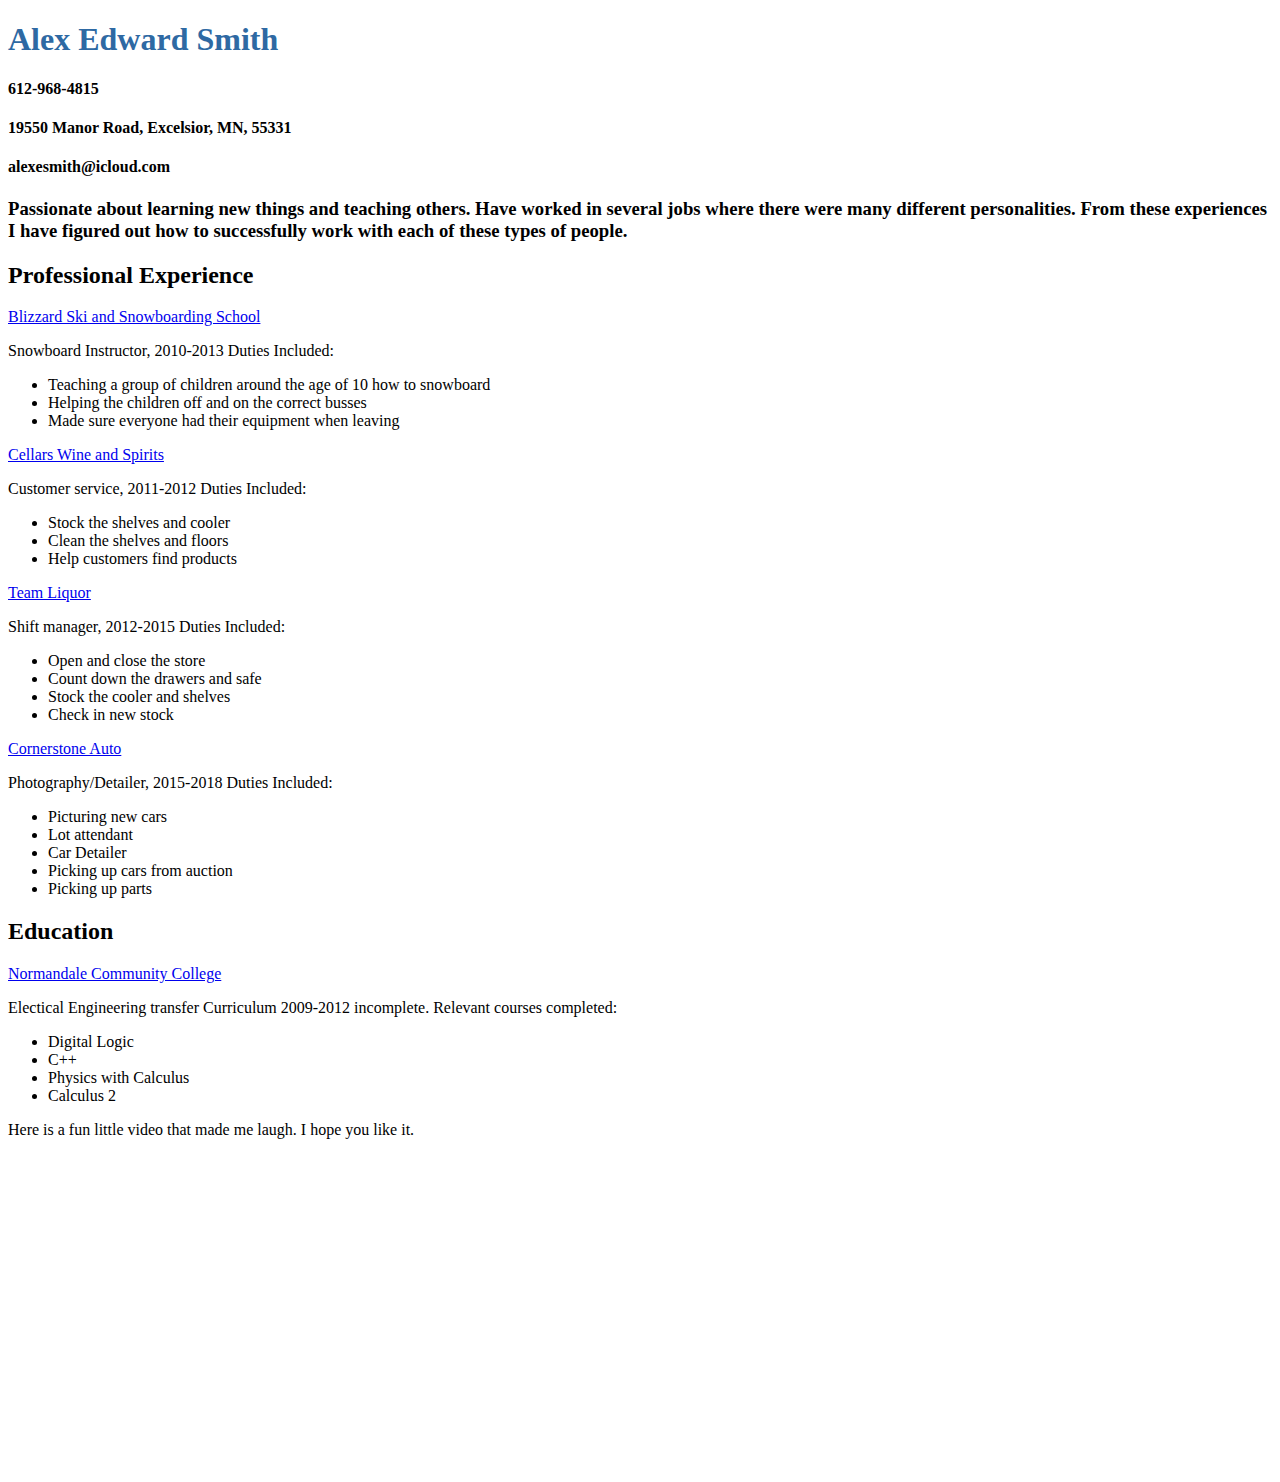
==== index.html @ 0c533e01 "Add files via upload" ====
<!DOCTYPE html>
<html>
  <head>
      <title> Alex E. Smith resume </title>
      <link type="text/css" rel="stylesheet" href="main.css"/>
  </head>
  <body>
    <header>
      <h1> Alex Edward Smith </h1>
    </header>
    <main>
      <div id="ContactInfo">
        <h4>612-968-4815</h4>
        <h4>19550 Manor Road, Excelsior, MN, 55331</h4>
        <h4>alexesmith@icloud.com</h4>
      </div>
      <div id="AboutMe">
        <h3>Passionate about learning new things and teaching others. Have worked in several jobs where there were many different personalities. From these experiences I have figured out how to successfully work with each of these types of people. </h3>
      </div>
      <div id="ProfessionalEXP">
          <h2>Professional Experience</h2>
        <div class="job">
          <a href="https://blizzardmn.com/">Blizzard Ski and Snowboarding School</a>
            <p>Snowboard Instructor, 2010-2013
               Duties Included:
            </p>
            <ul>
              <li>Teaching a group of children around the age of 10 how to snowboard</li>
              <li>Helping the children off and on the correct busses</li>
              <li>Made sure everyone had their equipment when leaving</li>
            </ul>
        </div>
        <div class="job">
          <a href="https://thecellars.com/#/home">Cellars Wine and Spirits</a>
            <p>Customer service, 2011-2012
               Duties Included:
            </p>
            <ul>
              <li>Stock the shelves and cooler</li>
              <li>Clean the shelves and floors</li>
              <li>Help customers find products</li>
            </ul>
        </div>
        <div class="job">
          <a href="https://twitter.com/teamliquor?lang=en">Team Liquor</a>
            <p>Shift manager, 2012-2015
               Duties Included:
            </p>
            <ul>
              <li>Open and close the store</li>
              <li>Count down the drawers and safe</li>
              <li>Stock the cooler and shelves</li>
              <li>Check in new stock</li>
            </ul>
        </div>
        <div class="job">
          <a href="https://www.cornerstoneplymouth.com/">Cornerstone Auto</a>
            <p>Photography/Detailer, 2015-2018
               Duties Included:
            </p>
            <ul>
              <li>Picturing new cars</li>
              <li>Lot attendant</li>
              <li>Car Detailer</li>
              <li>Picking up cars from auction</li>
              <li>Picking up parts</li>
            </ul>
        </div>
      </div>
      <div id="Education">
         <h2>Education</h2>
        <div class="School">
          <a href="http://www.normandale.edu/">Normandale Community College</a>
            <p>Electical Engineering transfer Curriculum
              2009-2012 incomplete.
              Relevant courses completed:
            </p>
            <ul>
              <li>Digital Logic</li>
              <li>C++</li>
              <li>Physics with Calculus</li>
              <li>Calculus 2</li>
            </ul>
        </div>     
      </div>
      <p>Here is a fun little video that made me laugh. I hope you like it.</p>
      <footer>
          <iframe width="560" height="315" src="https://www.youtube.com/embed/wAEzpwvrveg" frameborder="0" allow="accelerometer; autoplay; encrypted-media; gyroscope; picture-in-picture" allowfullscreen></iframe>
      </footer>
    </main>
  </body>
</html>
---- main.css ----
h1{
    font-size: 32px;
    font-family: Palatino, 'Palatino linotype', serif;
    color: rgb(46,105,163);
}
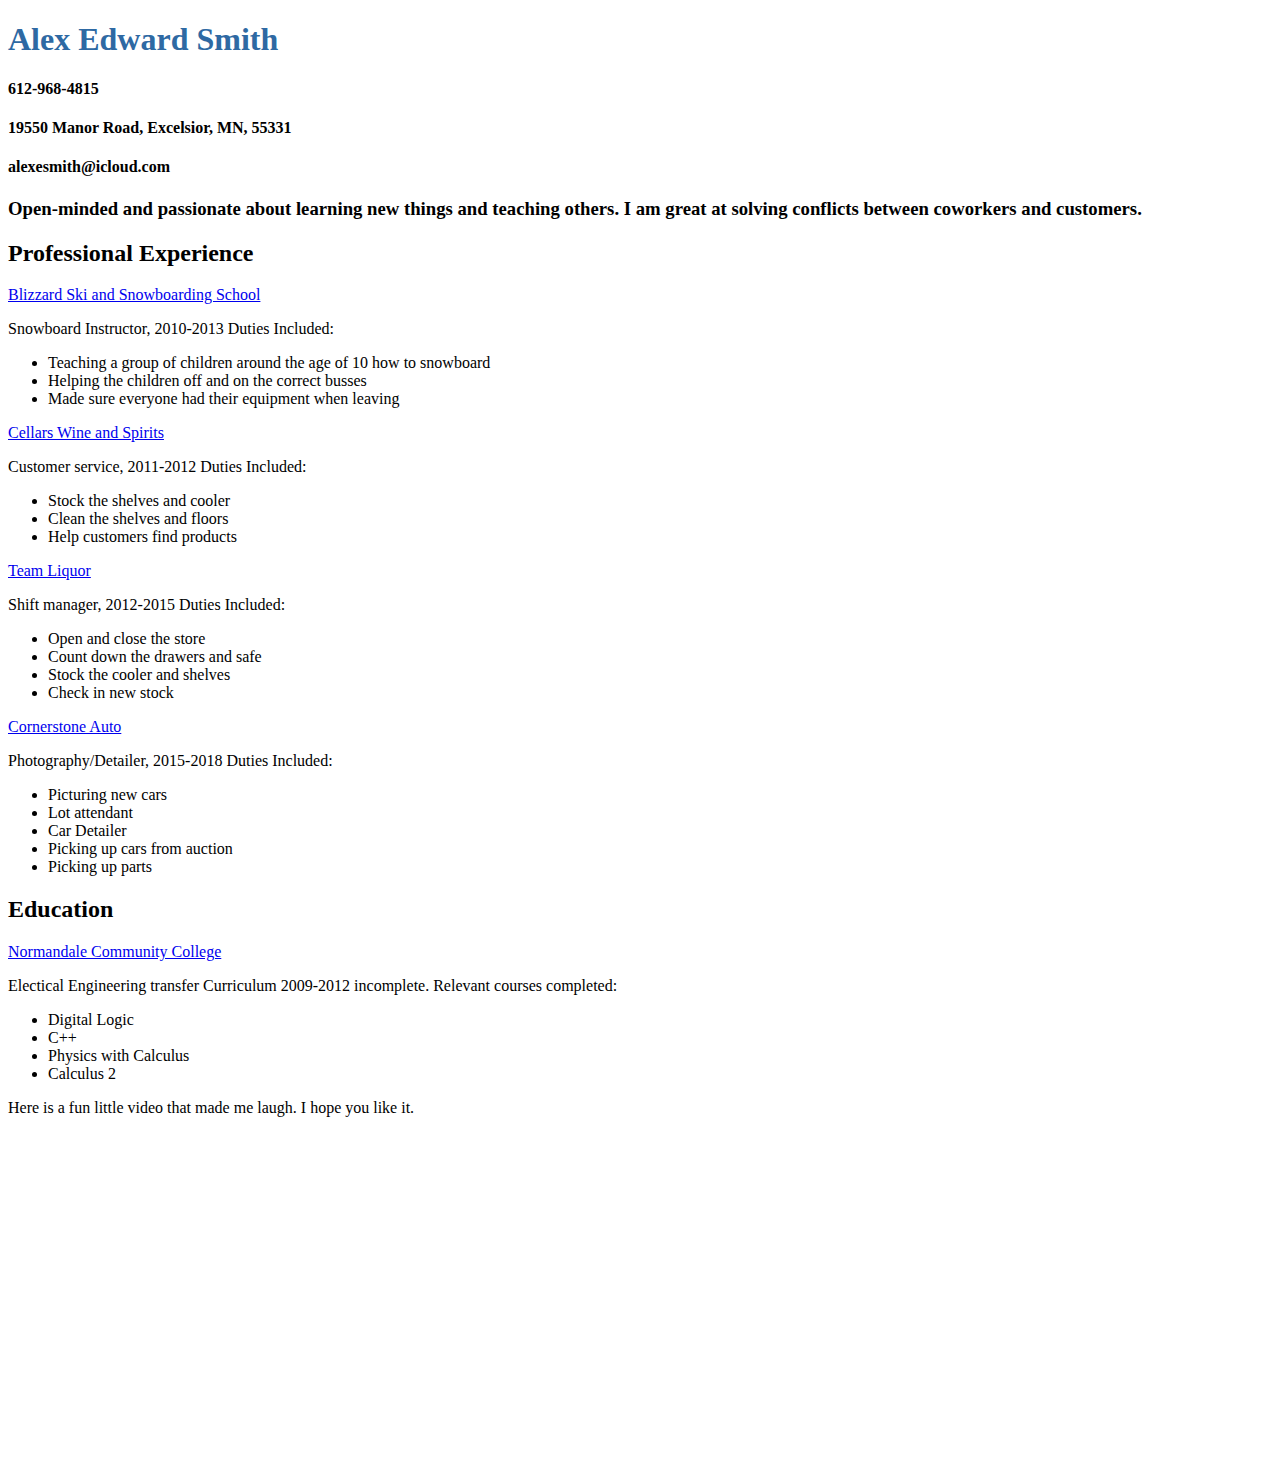
==== commit d96c35e3: "Add files via upload" ====
--- a/index.html
+++ b/index.html
@@ -15,7 +15,7 @@
         <h4>alexesmith@icloud.com</h4>
       </div>
       <div id="AboutMe">
-        <h3>Passionate about learning new things and teaching others. Have worked in several jobs where there were many different personalities. From these experiences I have figured out how to successfully work with each of these types of people. </h3>
+        <h3>Open-minded and passionate about learning new things and teaching others. I am great at solving conflicts between coworkers and customers. </h3>
       </div>
       <div id="ProfessionalEXP">
           <h2>Professional Experience</h2>
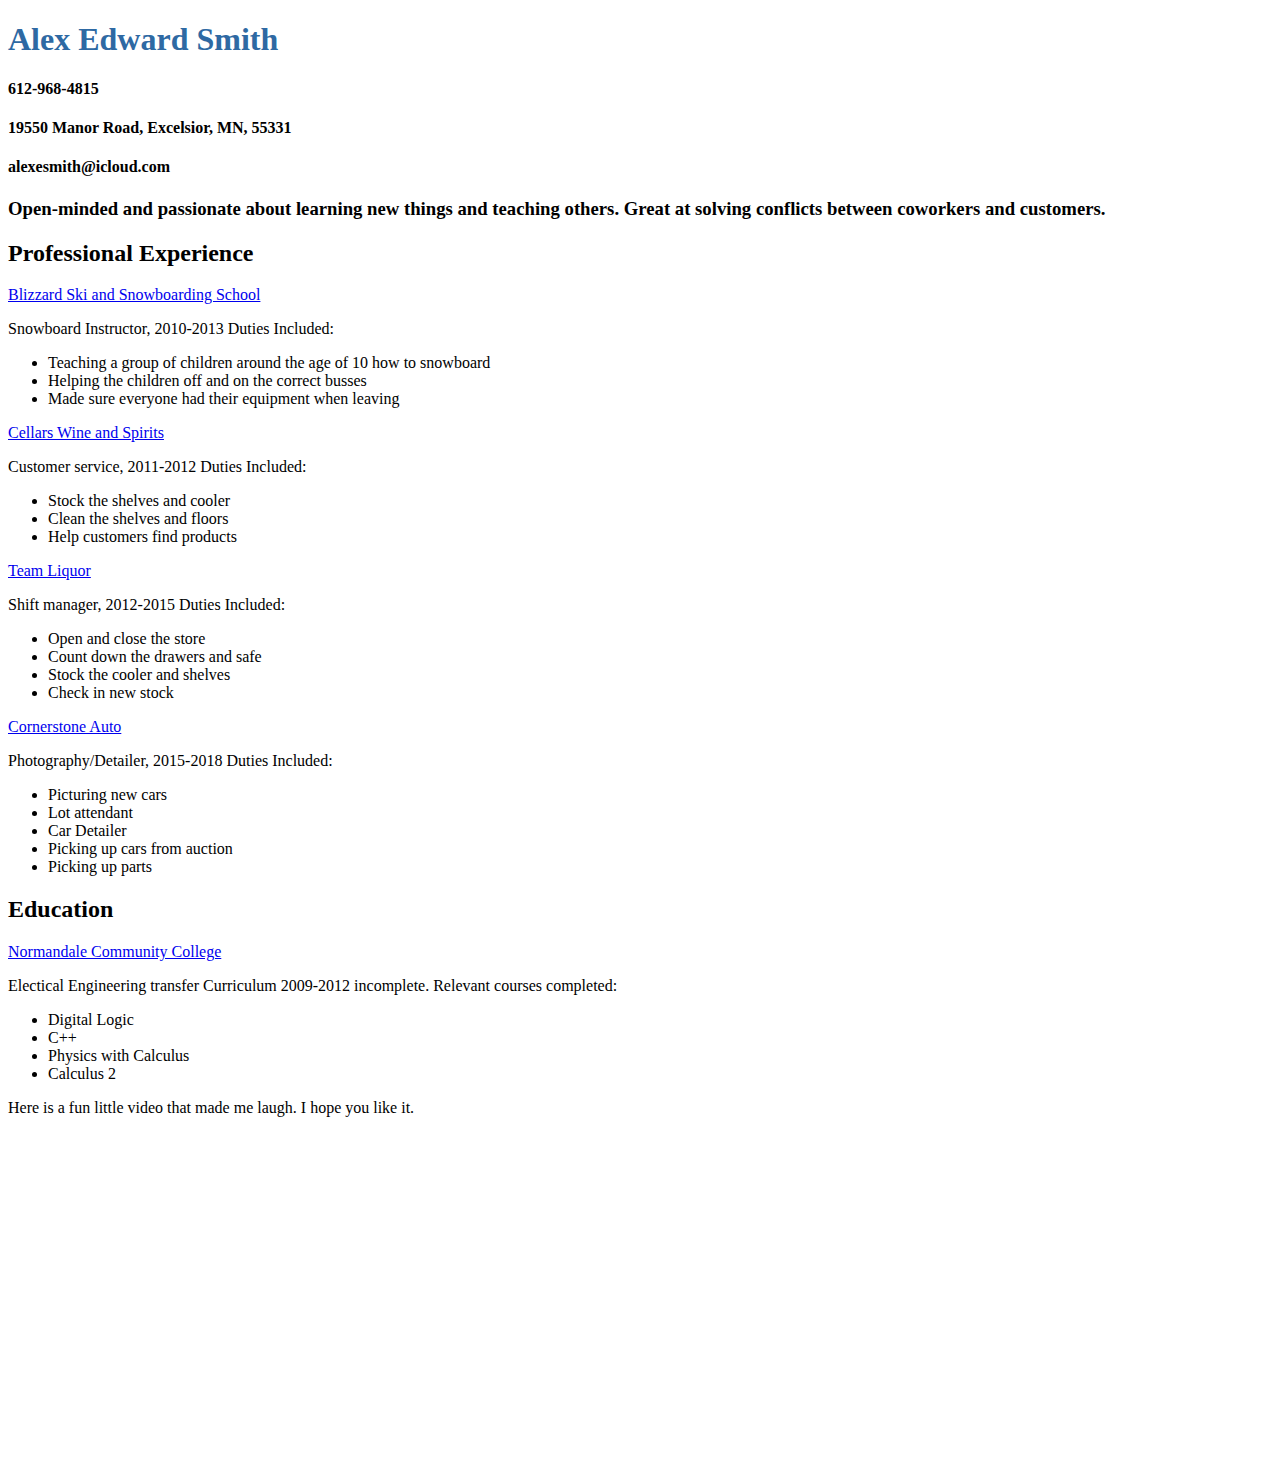
==== commit d413f7cb: "Add files via upload" ====
--- a/index.html
+++ b/index.html
@@ -15,7 +15,7 @@
         <h4>alexesmith@icloud.com</h4>
       </div>
       <div id="AboutMe">
-        <h3>Open-minded and passionate about learning new things and teaching others. I am great at solving conflicts between coworkers and customers. </h3>
+        <h3>Open-minded and passionate about learning new things and teaching others. Great at solving conflicts between coworkers and customers. </h3>
       </div>
       <div id="ProfessionalEXP">
           <h2>Professional Experience</h2>
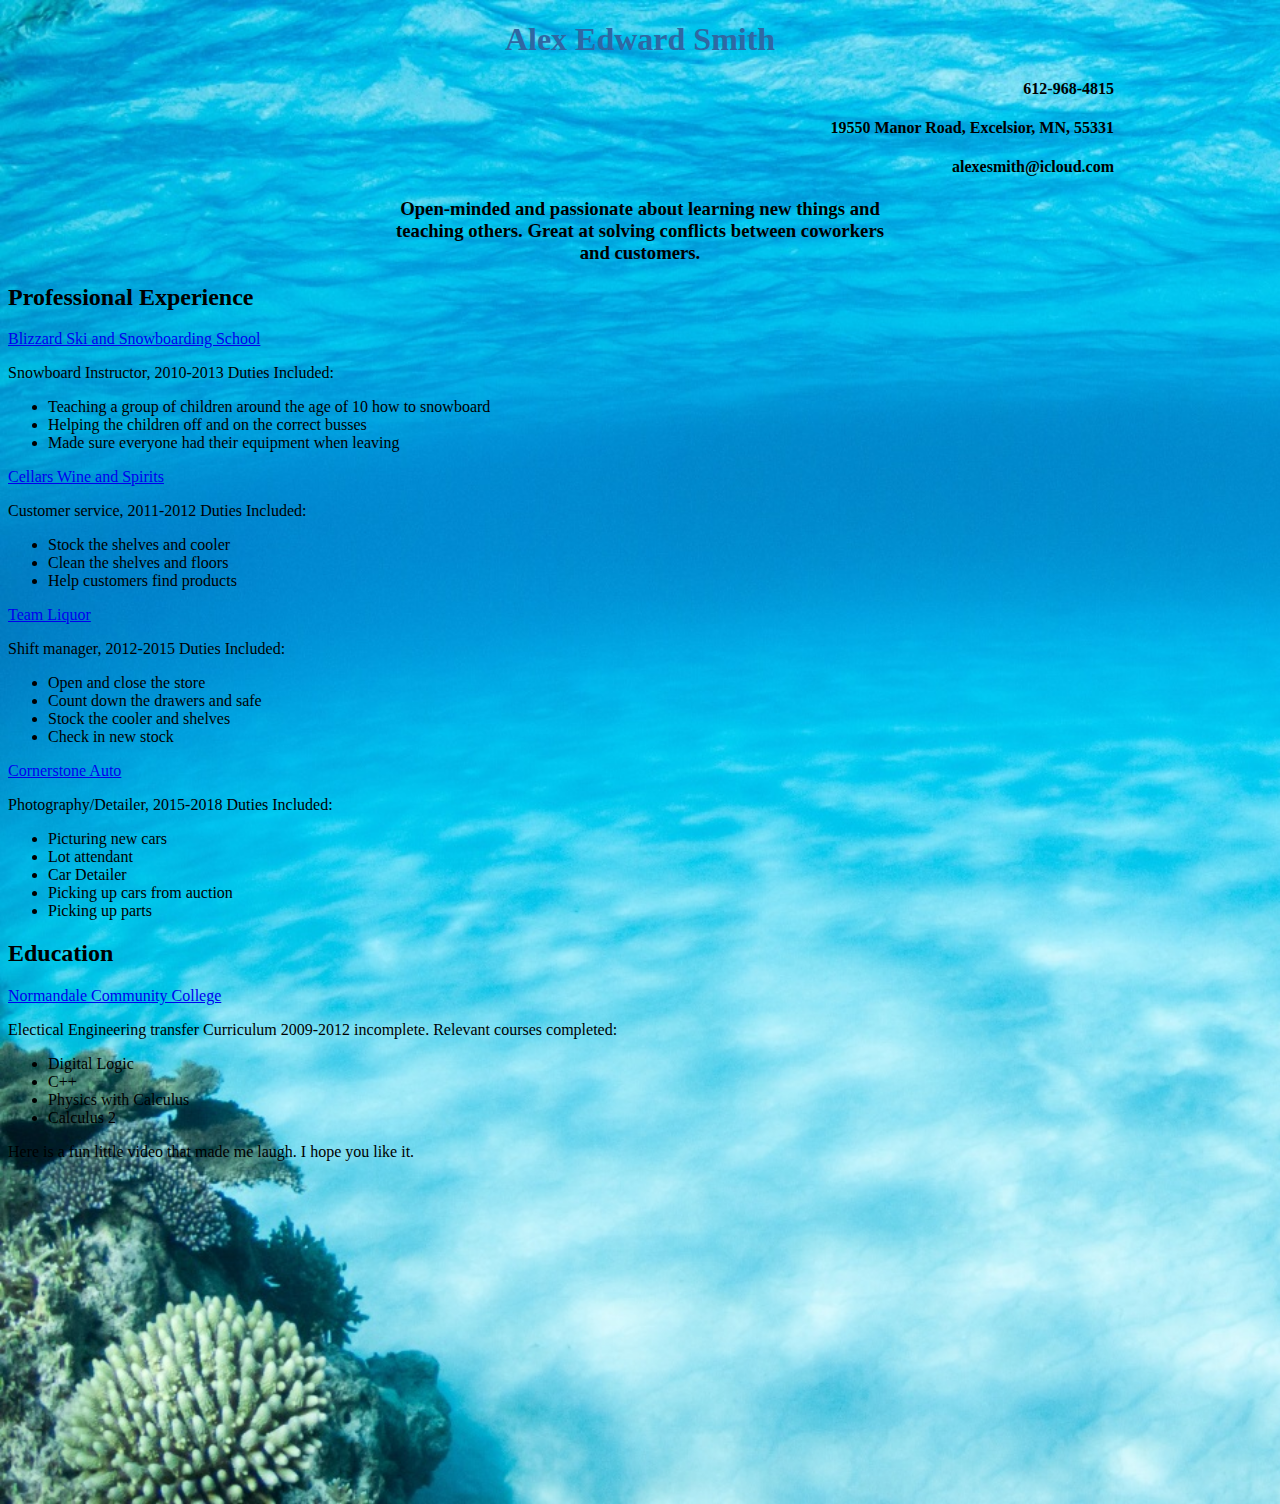
==== commit 860573fd: "Add files via upload" ====
--- a/index.html
+++ b/index.html
@@ -9,7 +9,7 @@
       <h1> Alex Edward Smith </h1>
     </header>
     <main>
-      <div id="ContactInfo">
+      <div id="ContactInfo" class="card">
         <h4>612-968-4815</h4>
         <h4>19550 Manor Road, Excelsior, MN, 55331</h4>
         <h4>alexesmith@icloud.com</h4>
--- a/main.css
+++ b/main.css
@@ -1,5 +1,27 @@
+body{
+    Background-image:url(underwater_summer-wallpaper-1920x1080.jpg);
+    Background-size: cover;
+    Height: 100%;
+    Overflow: scroll;
+}
+header{
+    Text-align: center;
+    Margin: 0px auto;
+    Width: 75%;
+}
 h1{
-    font-size: 32px;
     font-family: Palatino, 'Palatino linotype', serif;
     color: rgb(46,105,163);
+}
+
+#ContactInfo{
+    Text-align: right;
+    Margin: 0px auto;
+    Width: 75%;
+}
+
+#AboutMe{
+    Margin: 0px auto;
+    Width: 40%;
+    Text-align: center;
 }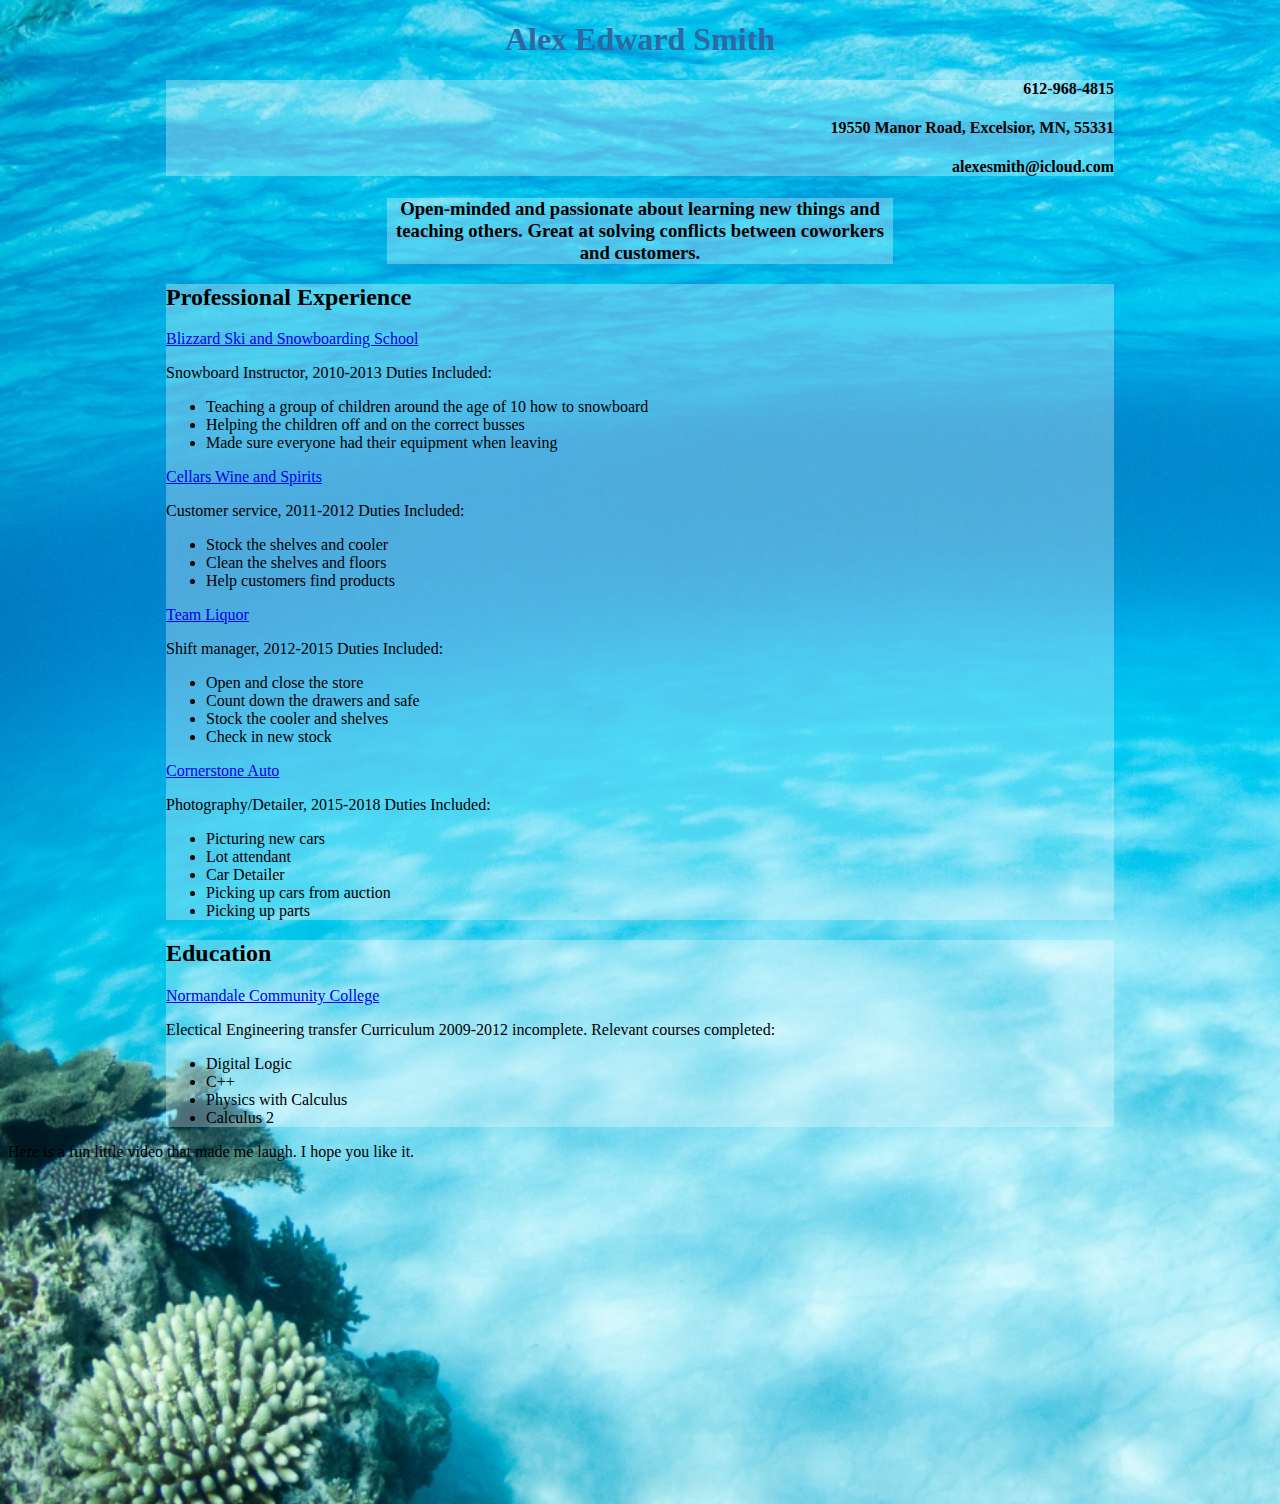
==== commit 7111fb0b: "Add files via upload" ====
--- a/index.html
+++ b/index.html
@@ -14,10 +14,10 @@
         <h4>19550 Manor Road, Excelsior, MN, 55331</h4>
         <h4>alexesmith@icloud.com</h4>
       </div>
-      <div id="AboutMe">
+      <div id="AboutMe" class="card">
         <h3>Open-minded and passionate about learning new things and teaching others. Great at solving conflicts between coworkers and customers. </h3>
       </div>
-      <div id="ProfessionalEXP">
+      <div id="ProfessionalEXP" class="card">
           <h2>Professional Experience</h2>
         <div class="job">
           <a href="https://blizzardmn.com/">Blizzard Ski and Snowboarding School</a>
@@ -67,7 +67,7 @@
             </ul>
         </div>
       </div>
-      <div id="Education">
+      <div id="Education" class="card">
          <h2>Education</h2>
         <div class="School">
           <a href="http://www.normandale.edu/">Normandale Community College</a>
--- a/main.css
+++ b/main.css
@@ -24,4 +24,9 @@
     Margin: 0px auto;
     Width: 40%;
     Text-align: center;
+}
+.card{
+    Margin:0px auto;
+    Width: 75%;
+    Background-color: rgba(255,255,255,0.3);
 }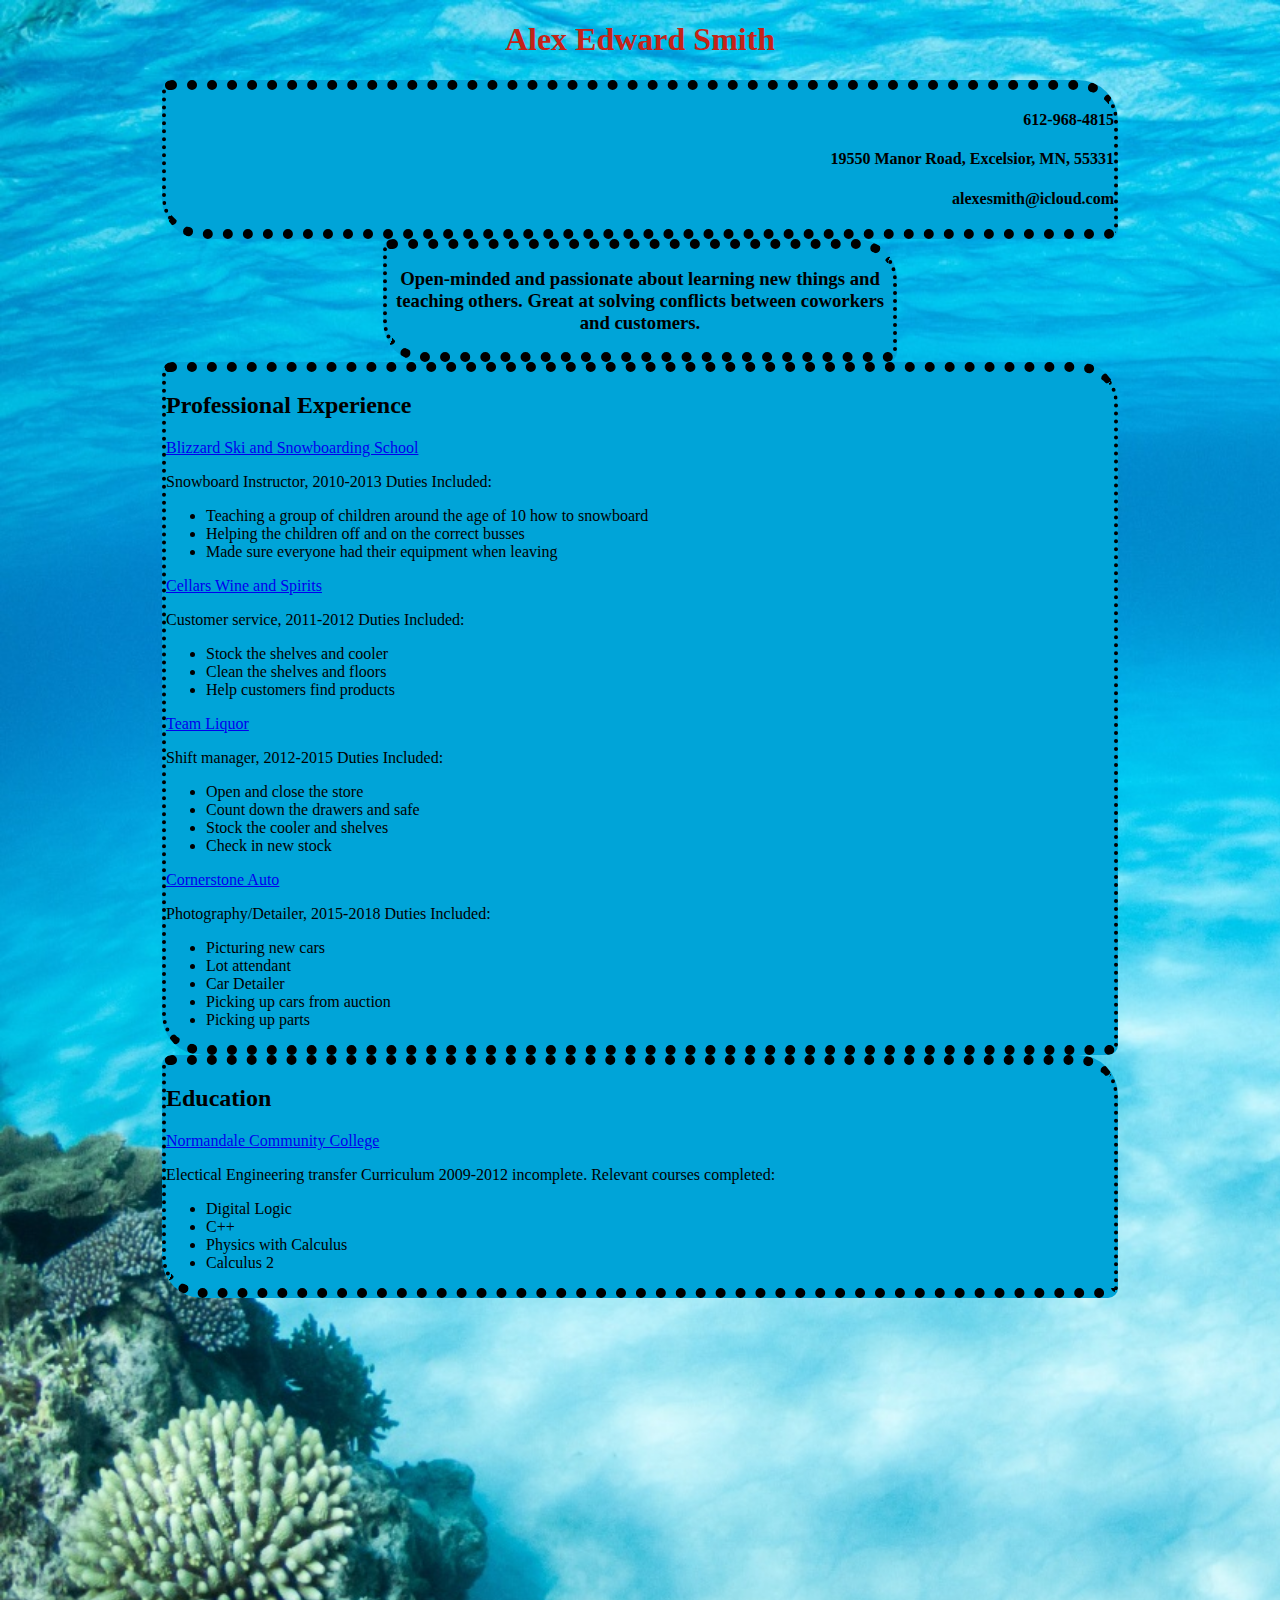
==== commit 389bc50e: "Add files via upload" ====
--- a/index.html
+++ b/index.html
@@ -83,7 +83,6 @@
             </ul>
         </div>     
       </div>
-      <p>Here is a fun little video that made me laugh. I hope you like it.</p>
       <footer>
           <iframe width="560" height="315" src="https://www.youtube.com/embed/wAEzpwvrveg" frameborder="0" allow="accelerometer; autoplay; encrypted-media; gyroscope; picture-in-picture" allowfullscreen></iframe>
       </footer>
--- a/main.css
+++ b/main.css
@@ -11,7 +11,7 @@
 }
 h1{
     font-family: Palatino, 'Palatino linotype', serif;
-    color: rgb(46,105,163);
+    color: rgb(196, 35, 23);
 }
 
 #ContactInfo{
@@ -28,5 +28,8 @@
 .card{
     Margin:0px auto;
     Width: 75%;
-    Background-color: rgba(255,255,255,0.3);
+    Background-color: rgb(0, 164, 216);
+    Border: dotted;
+    Border-Width: 10px 4px;
+    Border-radius: 10px 40px;
 }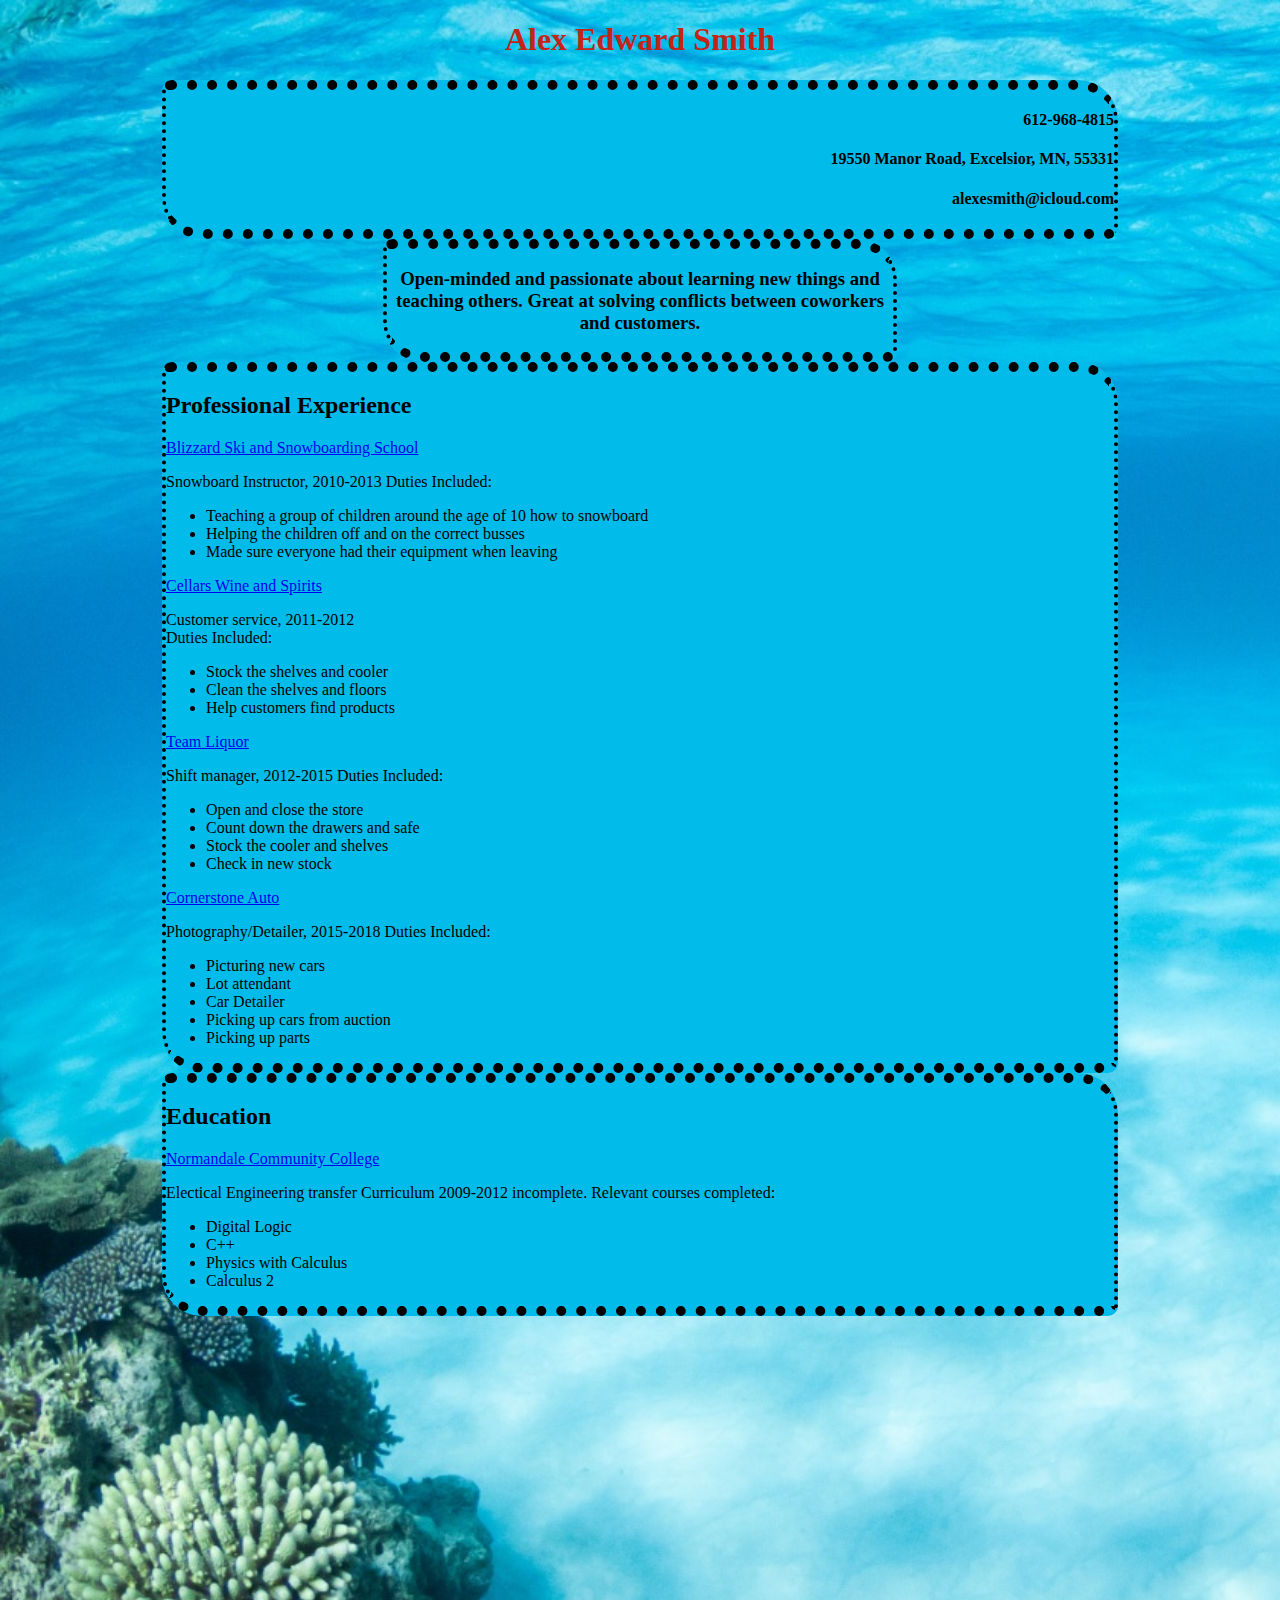
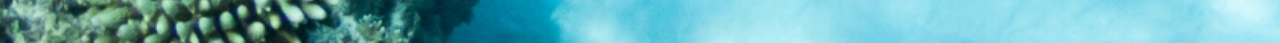
==== commit 22d6f329: "Update index.html" ====
--- a/index.html
+++ b/index.html
@@ -33,7 +33,7 @@
         <div class="job">
           <a href="https://thecellars.com/#/home">Cellars Wine and Spirits</a>
             <p>Customer service, 2011-2012
-               Duties Included:
+           <br>Duties Included:
             </p>
             <ul>
               <li>Stock the shelves and cooler</li>
--- a/main.css
+++ b/main.css
@@ -28,8 +28,12 @@
 .card{
     Margin:0px auto;
     Width: 75%;
-    Background-color: rgb(0, 164, 216);
+    Background-color: rgb(1, 188, 235);
     Border: dotted;
     Border-Width: 10px 4px;
     Border-radius: 10px 40px;
+}
+
+footer{
+    text-align: center;
 }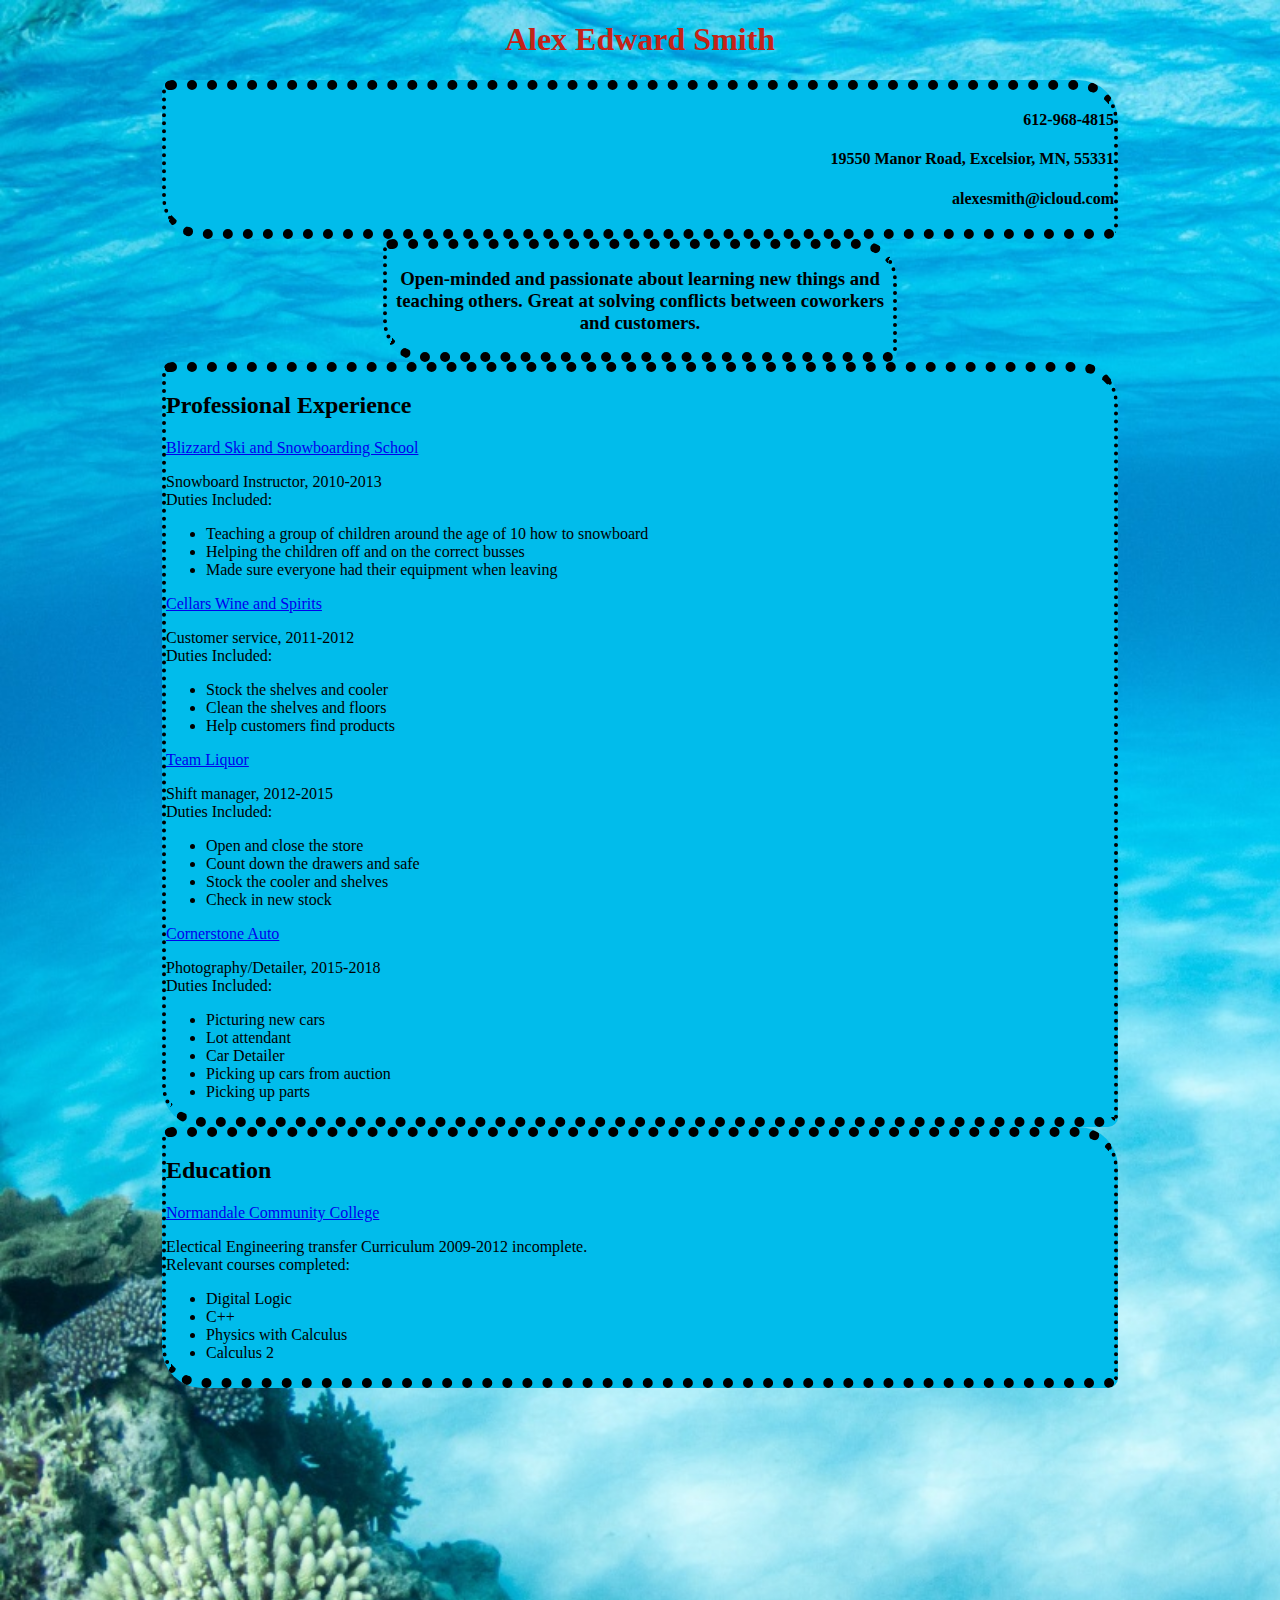
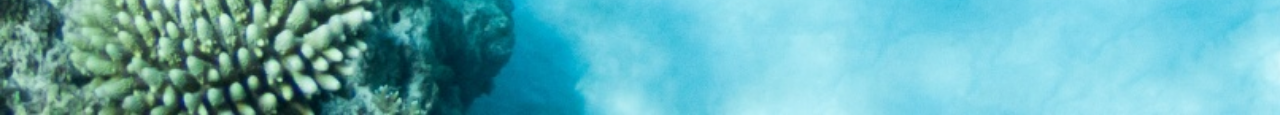
==== commit cd688b86: "Add files via upload" ====
--- a/index.html
+++ b/index.html
@@ -22,7 +22,7 @@
         <div class="job">
           <a href="https://blizzardmn.com/">Blizzard Ski and Snowboarding School</a>
             <p>Snowboard Instructor, 2010-2013
-               Duties Included:
+               <br>Duties Included:
             </p>
             <ul>
               <li>Teaching a group of children around the age of 10 how to snowboard</li>
@@ -33,7 +33,7 @@
         <div class="job">
           <a href="https://thecellars.com/#/home">Cellars Wine and Spirits</a>
             <p>Customer service, 2011-2012
-           <br>Duties Included:
+               <br>Duties Included:
             </p>
             <ul>
               <li>Stock the shelves and cooler</li>
@@ -44,7 +44,7 @@
         <div class="job">
           <a href="https://twitter.com/teamliquor?lang=en">Team Liquor</a>
             <p>Shift manager, 2012-2015
-               Duties Included:
+               <br>Duties Included:
             </p>
             <ul>
               <li>Open and close the store</li>
@@ -56,7 +56,7 @@
         <div class="job">
           <a href="https://www.cornerstoneplymouth.com/">Cornerstone Auto</a>
             <p>Photography/Detailer, 2015-2018
-               Duties Included:
+               <br>Duties Included:
             </p>
             <ul>
               <li>Picturing new cars</li>
@@ -73,7 +73,7 @@
           <a href="http://www.normandale.edu/">Normandale Community College</a>
             <p>Electical Engineering transfer Curriculum
               2009-2012 incomplete.
-              Relevant courses completed:
+              <br>Relevant courses completed:
             </p>
             <ul>
               <li>Digital Logic</li>
